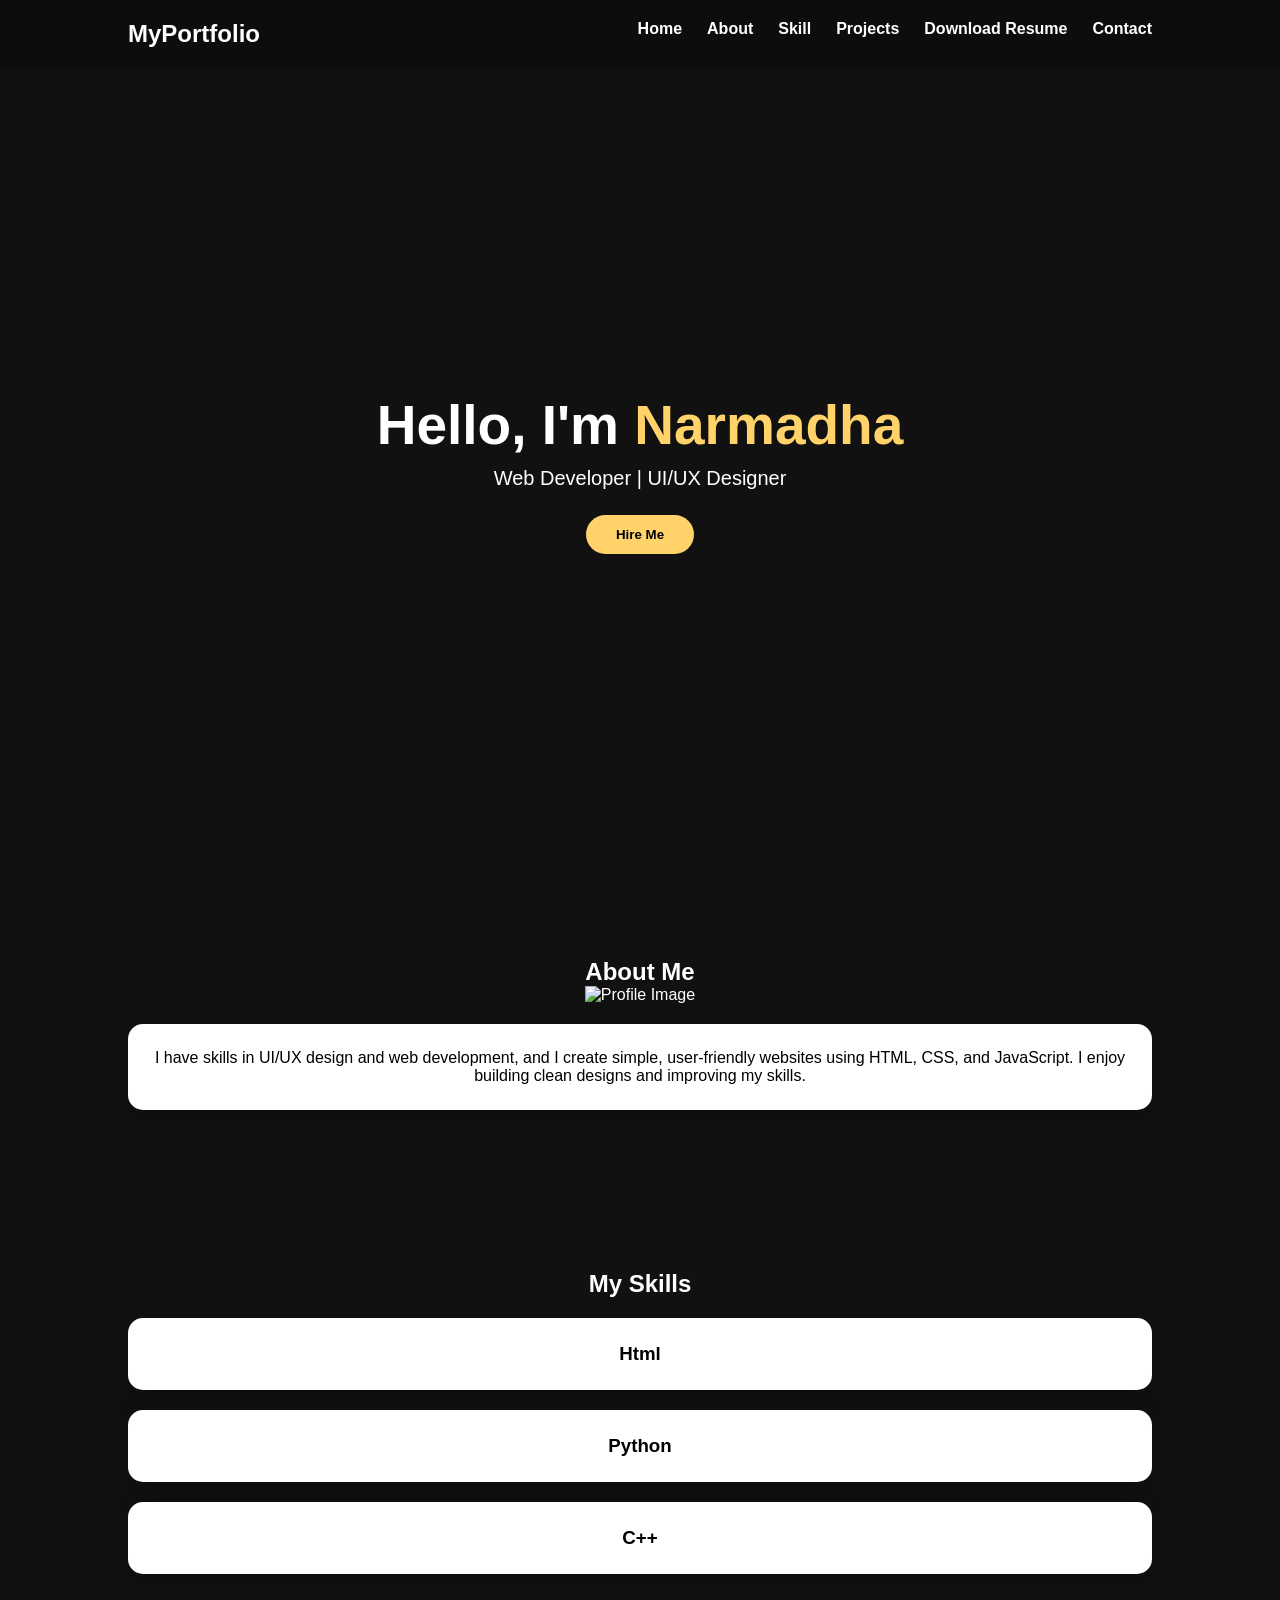
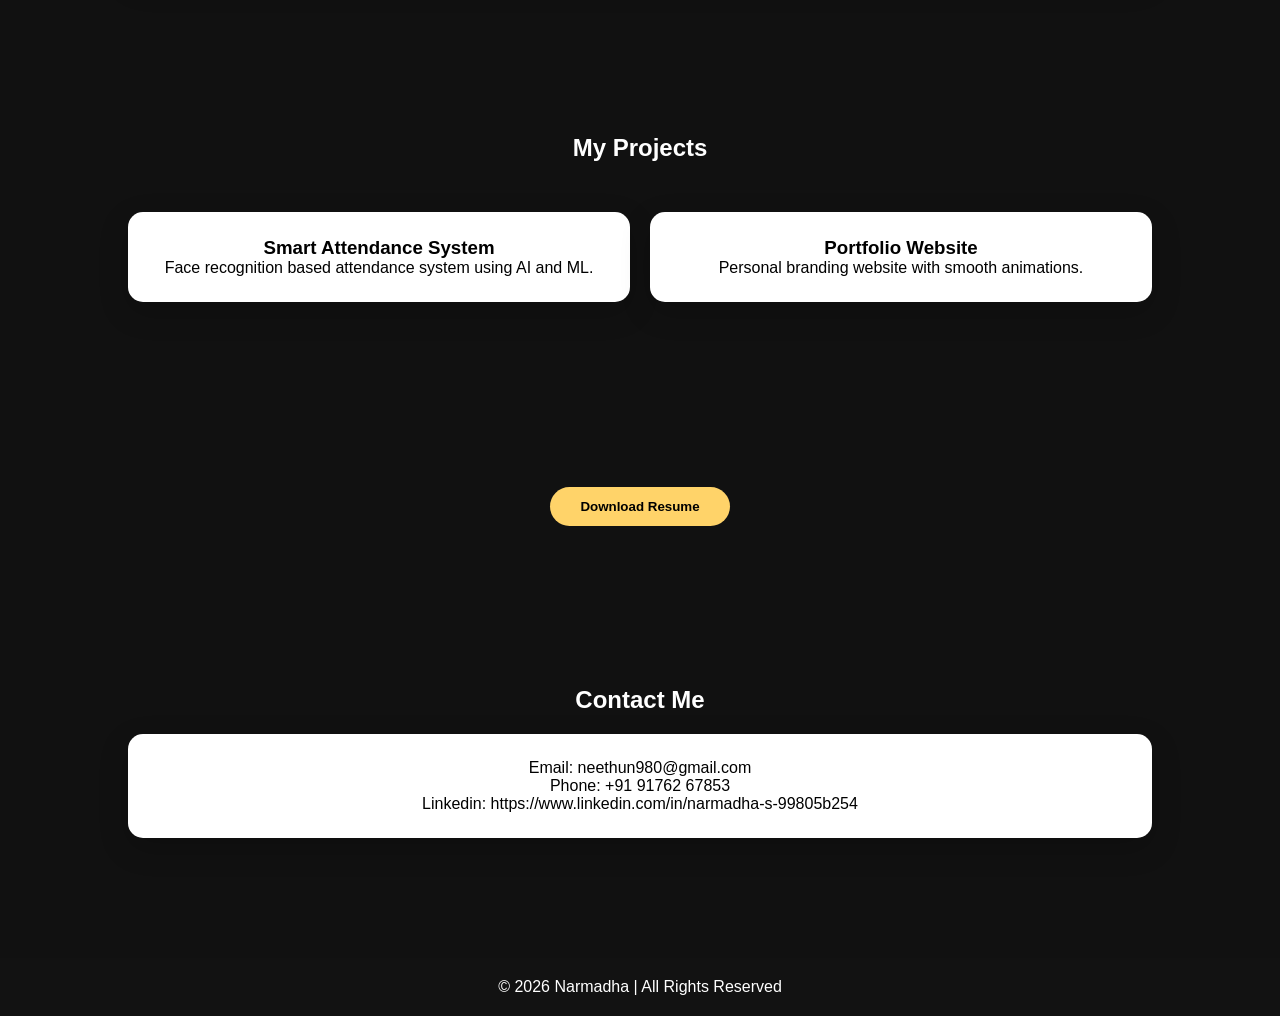
==== portfolio110/indext.html @ 9ab46e5b "Add files via upload" ====
<!DOCTYPE html>
<html lang="en">
<head>
<meta charset="UTF-8">
<meta name="viewport" content="width=device-width, initial-scale=1.0">

<title>My Portfolio</title>

<link rel="stylesheet" href="style.css">
</head>

<body>

<nav>
<h2>MyPortfolio</h2>

<ul>
<li><a href="#home">Home</a></li>
<li><a href="#about">About</a></li>
<li><a href="#skill">Skill</a></li>
<li><a href="#projects">Projects</a></li>
<li><a href="#resume">Download Resume</a></li>
<li><a href="#contact">Contact</a></li>
</ul>
</nav>

<!-- Hero -->
<div class="hero" id="home">
<h1>Hello, I'm <span>Narmadha</span></h1>
<p>Web Developer | UI/UX Designer</p>

<button onclick="hireMe()">Hire Me</button>
</div>

<!-- About -->
<section id="about">
<h2>About Me</h2>

<img src="photo.jpeg" alt="Profile Image" width="200">

<div class="card">
<p>I have skills in UI/UX design and web development,
     and I create simple, user-friendly websites using HTML, CSS, and JavaScript.
    I enjoy building clean designs and improving my skills.</p>
</div>
</section>

<!-- Skills -->
<section id="skill">
<h2>My Skills</h2>

<div class="skill-container">

<div class="card">
<h3>Html</h3>
</div>
<div class="card">
<h3>Python</h3>
</div>
<div class="card">
<h3>C++</h3>
</div>
</div>
</section>

<!-- Projects -->
<section id="projects">
<h2>My Projects</h2>

<div class="projects-container">

<div class="card">
<h3>Smart Attendance System</h3>
<p>Face recognition based attendance system using AI and ML.</p>
</div>
<div class="card">
<h3>Portfolio Website</h3>
<p>Personal branding website with smooth animations.</p>
</div>

</div>
</section>
<!-- Resume -->
<section id="resume">
<div class="resume-container">
<div>
<a href="resume.pdf" download>
    <button>Download Resume</button>
</a>
</div>

</div>
</section>

<!-- Contact -->
<section id="contact">
<h2>Contact Me</h2>

<div class="card">
<p>Email: neethun980@gmail.com</p>
<p>Phone: +91 91762 67853</p>
<p>Linkedin: https://www.linkedin.com/in/narmadha-s-99805b254 </p>
</div>

</section>

<footer>
© 2026 Narmadha | All Rights Reserved
</footer>

<script src="script.js"></script>
</body>
</html>
---- portfolio110/style.css ----
*{
margin:0;
padding:0;
box-sizing:border-box;
font-family: 'Segoe UI', sans-serif;
scroll-behavior:smooth;
}

body{
color:white;
background:#111;
}

/* Navbar */
nav{
display:flex;
justify-content:space-between;
padding:20px 10%;
background:rgba(0,0,0,0.2);
position:sticky;
top:0;
backdrop-filter: blur(10px);
}

nav ul{
display:flex;
list-style:none;
}

nav ul li{
margin-left:25px;
}

nav a{
text-decoration:none;
color:white;
font-weight:bold;
}

/* Hero */
.hero{
height:90vh;
display:flex;
flex-direction:column;
justify-content:center;
align-items:center;
text-align:center;
}

.hero h1{
font-size:55px;
}

.hero span{
color:#ffd369;
}

.hero p{
margin-top:10px;
font-size:20px;
}

button{
margin-top:25px;
padding:12px 30px;
border:none;
border-radius:30px;
background:#ffd369;
color:black;
font-weight:bold;
cursor:pointer;
transition:0.3s;
}

button:hover{
transform:scale(1.1);
}

/* Sections */
section{
padding:80px 10%;
text-align:center;
}

.card{
background:white;
color:black;
padding:25px;
border-radius:15px;
margin-top:20px;
box-shadow:0 10px 30px rgba(0,0,0,0.2);
transition:0.3s;
}

.card:hover{
transform:translateY(-10px);
}

/* Projects grid */
.projects-container{
display:grid;
grid-template-columns:repeat(auto-fit,minmax(250px,1fr));
gap:20px;
margin-top:30px;
}

/* Footer */
footer{
text-align:center;
padding:20px;
background:rgba(20, 20, 20, 0.3);
margin-top:40px;
}
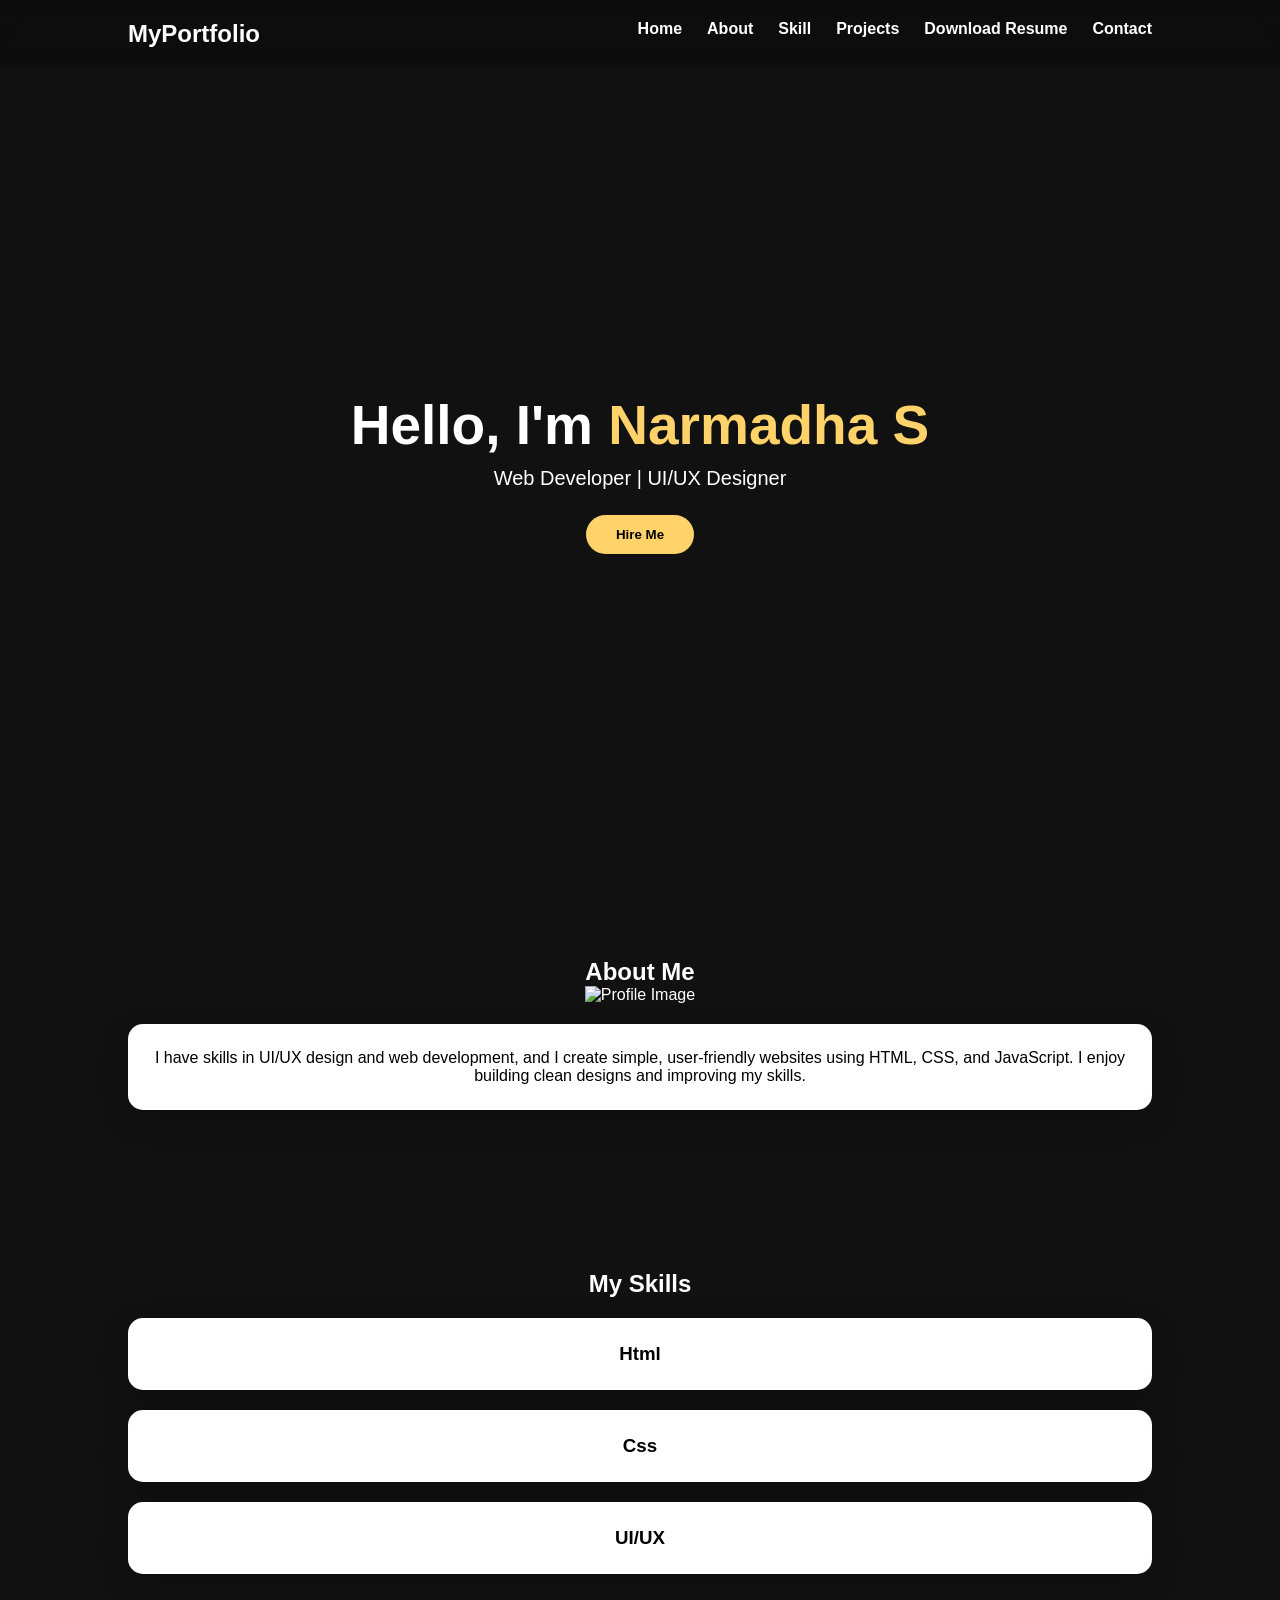
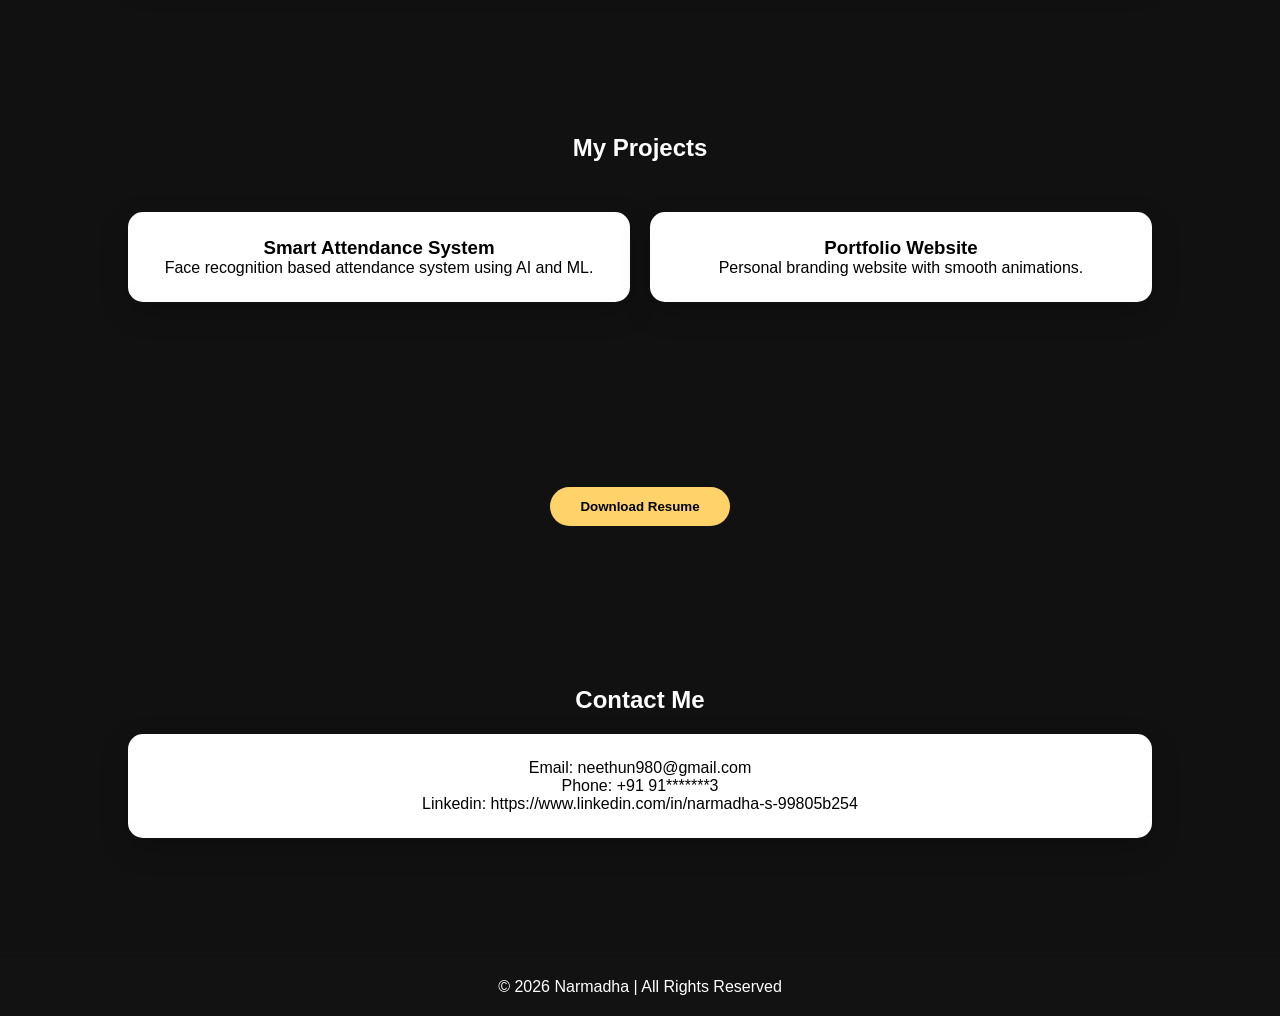
==== commit 849d9c0e: "Add files via upload" ====
--- a/portfolio110/indext.html
+++ b/portfolio110/indext.html
@@ -1,113 +1,107 @@
-<!DOCTYPE html>
+<!doctype html>
 <html lang="en">
-<head>
-<meta charset="UTF-8">
-<meta name="viewport" content="width=device-width, initial-scale=1.0">
+  <head>
+    <meta charset="UTF-8" />
+    <meta name="viewport" content="width=device-width, initial-scale=1.0" />
 
-<title>My Portfolio</title>
+    <title>My Portfolio</title>
 
-<link rel="stylesheet" href="style.css">
-</head>
+    <link rel="stylesheet" href="style.css" />
+  </head>
 
-<body>
+  <body>
+    <nav>
+      <h2>MyPortfolio</h2>
 
-<nav>
-<h2>MyPortfolio</h2>
+      <ul>
+        <li><a href="#home">Home</a></li>
+        <li><a href="#about">About</a></li>
+        <li><a href="#skill">Skill</a></li>
+        <li><a href="#projects">Projects</a></li>
+        <li><a href="#resume">Download Resume</a></li>
+        <li><a href="#contact">Contact</a></li>
+      </ul>
+    </nav>
 
-<ul>
-<li><a href="#home">Home</a></li>
-<li><a href="#about">About</a></li>
-<li><a href="#skill">Skill</a></li>
-<li><a href="#projects">Projects</a></li>
-<li><a href="#resume">Download Resume</a></li>
-<li><a href="#contact">Contact</a></li>
-</ul>
-</nav>
+    <!-- Hero -->
+    <div class="hero" id="home">
+      <h1>Hello, I'm <span>Narmadha S</span></h1>
+      <p>Web Developer | UI/UX Designer</p>
 
-<!-- Hero -->
-<div class="hero" id="home">
-<h1>Hello, I'm <span>Narmadha</span></h1>
-<p>Web Developer | UI/UX Designer</p>
+      <button onclick="hireMe()">Hire Me</button>
+    </div>
 
-<button onclick="hireMe()">Hire Me</button>
-</div>
+    <!-- About -->
+    <section id="about">
+      <h2>About Me</h2>
 
-<!-- About -->
-<section id="about">
-<h2>About Me</h2>
+      <img src="photo.jpeg" alt="Profile Image" width="200" />
 
-<img src="photo.jpeg" alt="Profile Image" width="200">
+      <div class="card">
+        <p>
+          I have skills in UI/UX design and web development, and I create
+          simple, user-friendly websites using HTML, CSS, and JavaScript. I
+          enjoy building clean designs and improving my skills.
+        </p>
+      </div>
+    </section>
 
-<div class="card">
-<p>I have skills in UI/UX design and web development,
-     and I create simple, user-friendly websites using HTML, CSS, and JavaScript.
-    I enjoy building clean designs and improving my skills.</p>
-</div>
-</section>
+    <!-- Skills -->
+    <section id="skill">
+      <h2>My Skills</h2>
 
-<!-- Skills -->
-<section id="skill">
-<h2>My Skills</h2>
+      <div class="skill-container">
+        <div class="card">
+          <h3>Html</h3>
+        </div>
+        <div class="card">
+          <h3>Css</h3>
+        </div>
+        <div class="card">
+          <h3>UI/UX</h3>
+        </div>
+      </div>
+    </section>
 
-<div class="skill-container">
+    <!-- Projects -->
+    <section id="projects">
+      <h2>My Projects</h2>
 
-<div class="card">
-<h3>Html</h3>
-</div>
-<div class="card">
-<h3>Python</h3>
-</div>
-<div class="card">
-<h3>C++</h3>
-</div>
-</div>
-</section>
+      <div class="projects-container">
+        <div class="card">
+          <h3>Smart Attendance System</h3>
+          <p>Face recognition based attendance system using AI and ML.</p>
+        </div>
+        <div class="card">
+          <h3>Portfolio Website</h3>
+          <p>Personal branding website with smooth animations.</p>
+        </div>
+      </div>
+    </section>
+    <!-- Resume -->
+    <section id="resume">
+      <div class="resume-container">
+        <div>
+          <a href="C:\Users\acer\AppData\Local\Packages\5319275A.WhatsAppDesktop_cv1g1gvanyjgm\LocalState\sessions\EE07575C1E5A9BF2AFB290BA2EED3FBF04CD10F3\transfers\2026-15\Resume.N1.pdf"" download>
+            <button>Download Resume</button>
+          </a>
+        </div>
+      </div>
+    </section>
 
-<!-- Projects -->
-<section id="projects">
-<h2>My Projects</h2>
+    <!-- Contact -->
+    <section id="contact">
+      <h2>Contact Me</h2>
 
-<div class="projects-container">
+      <div class="card">
+        <p>Email: neethun980@gmail.com</p>
+        <p>Phone: +91 91*******3</p>
+        <p>Linkedin: https://www.linkedin.com/in/narmadha-s-99805b254</p>
+      </div>
+    </section>
 
-<div class="card">
-<h3>Smart Attendance System</h3>
-<p>Face recognition based attendance system using AI and ML.</p>
-</div>
-<div class="card">
-<h3>Portfolio Website</h3>
-<p>Personal branding website with smooth animations.</p>
-</div>
+    <footer>© 2026 Narmadha | All Rights Reserved</footer>
 
-</div>
-</section>
-<!-- Resume -->
-<section id="resume">
-<div class="resume-container">
-<div>
-<a href="resume.pdf" download>
-    <button>Download Resume</button>
-</a>
-</div>
-
-</div>
-</section>
-
-<!-- Contact -->
-<section id="contact">
-<h2>Contact Me</h2>
-
-<div class="card">
-<p>Email: neethun980@gmail.com</p>
-<p>Phone: +91 91762 67853</p>
-<p>Linkedin: https://www.linkedin.com/in/narmadha-s-99805b254 </p>
-</div>
-
-</section>
-
-<footer>
-© 2026 Narmadha | All Rights Reserved
-</footer>
-
-<script src="script.js"></script>
-</body>
-</html>+    <script src="script.js"></script>
+  </body>
+</html>
